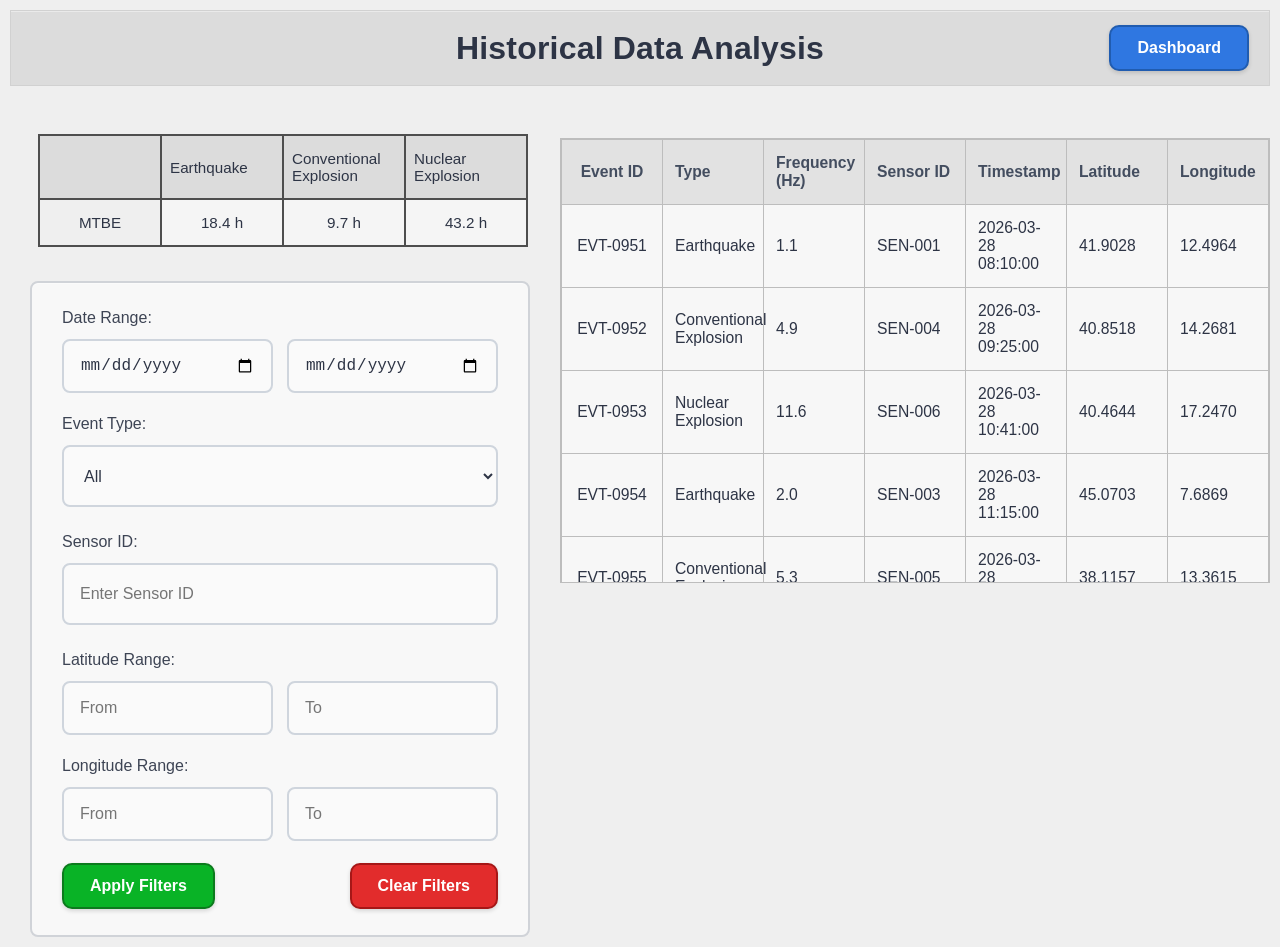
==== source/frontend/dashboard/archive.html @ df2274d7 "Initial commit of the frontend" ====
<!DOCTYPE html>
<html lang="en">
<head>
    <meta charset="UTF-8" />
    <meta name="viewport" content="width=device-width, initial-scale=1.0" />
    <title>Historical Data Analysis</title>
    <link rel="stylesheet" href="styles.css" />
</head>
<body data-page="archive">
    <div class="page-shell">
        <header class="topbar">
            <div></div>
            <h1>Historical Data Analysis</h1>
            <button id="goDashboardBtn" class="btn btn-primary">Dashboard</button>
        </header>

    <main class="archive-layout">
        <section class="mtbe-box">
            <table class="mtbe-table">
            <thead>
                <tr>
                <th></th>
                <th>Earthquake</th>
                <th>Conventional Explosion</th>
                <th>Nuclear Explosion</th>
                </tr>
            </thead>
            <tbody>
                <tr>
                <th>MTBE</th>
                <td id="mtbeEarthquake">-</td>
                <td id="mtbeConventional">-</td>
                <td id="mtbeNuclear">-</td>
                </tr>
            </tbody>
            </table>
        </section>

        <section class="filters-card">
            <div class="range-group">
                <label class="field-label">Date Range:</label>
                <div class="range-inputs">
                <input id="dateFromFilter" class="text-input small-input" type="date" />
                <input id="dateToFilter" class="text-input small-input" type="date" />
                </div>
            </div>

            <label class="field-label">Event Type:</label>
            <select id="eventTypeFilter" class="text-input">
                <option value="">All</option>
                <option value="Earthquake">Earthquake</option>
                <option value="Conventional Explosion">Conventional Explosion</option>
                <option value="Nuclear Explosion">Nuclear Explosion</option>
            </select>

            <label class="field-label">Sensor ID:</label>
            <input id="sensorIdFilter" class="text-input" type="text" placeholder="Enter Sensor ID" />

            <div class="range-group">
                <label class="field-label">Latitude Range:</label>
                <div class="range-inputs">
                <input id="latitudeFromFilter" class="text-input small-input" type="number" step="any" placeholder="From" />
                <input id="latitudeToFilter" class="text-input small-input" type="number" step="any" placeholder="To" />
                </div>
            </div>

            <div class="range-group">
                <label class="field-label">Longitude Range:</label>
                <div class="range-inputs">
                <input id="longitudeFromFilter" class="text-input small-input" type="number" step="any" placeholder="From" />
                <input id="longitudeToFilter" class="text-input small-input" type="number" step="any" placeholder="To" />
                </div>
            </div>

            <div class="filters-actions">
                <button id="applyFiltersBtn" class="btn btn-green">Apply Filters</button>
                <button id="clearFiltersBtn" class="btn btn-red">Clear Filters</button>
            </div>
        </section>

        <section class="history-panel">
            <div class="table-scroll history-scroll">
            <table class="data-table" id="archiveTable">
                <thead>
                <tr>
                    <th>Event ID</th>
                    <th>Type</th>
                    <th>Frequency (Hz)</th>
                    <th>Sensor ID</th>
                    <th>Timestamp</th>
                    <th>Latitude</th>
                    <th>Longitude</th>
                </tr>
                </thead>
                <tbody></tbody>
            </table>
            </div>
        </section>
        </main>
    </div>

    <script src="app.js"></script>
</body>
</html>
---- source/frontend/dashboard/styles.css ----
:root {
  --bg: #efefef;
  --panel: #f8f8f8;
  --header: #dcdcdc;
  --border: #bdbdbd;
  --text: #2d3445;
  --muted: #5c6473;
  --blue: #2f77e1;
  --blue-dark: #205cb0;
  --green: #09b326;
  --red: #e22c2c;
  --orange: #f3a01c;
  --shadow: 0 2px 4px rgba(0, 0, 0, 0.14);
}

* {
  box-sizing: border-box;
}

html, body {
  margin: 0;
  padding: 0;
  background: var(--bg);
  color: var(--text);
  font-family: "Trebuchet MS", "Segoe UI", Arial, sans-serif;
}

body {
  min-height: 100vh;
}

.page-shell {
  width: 100%;
  min-height: 100vh;
  padding: 10px;
}

.topbar {
  display: grid;
  grid-template-columns: 1fr auto 1fr;
  align-items: center;
  gap: 16px;
  padding: 14px 20px;
  background: var(--header);
  border: 1px solid #d1d1d1;
  box-shadow: inset 0 1px 0 rgba(255,255,255,0.4);
}

.topbar h1 {
  margin: 0;
  text-align: center;
  font-size: 2rem;
  font-weight: 800;
  letter-spacing: 0.2px;
}

.topbar > .btn {
  justify-self: end;
}

.btn {
  border: none;
  border-radius: 10px;
  padding: 12px 26px;
  font-size: 1rem;
  font-weight: 700;
  cursor: pointer;
  box-shadow: var(--shadow);
  transition: transform 0.12s ease, opacity 0.12s ease;
}

.btn:hover {
  transform: translateY(-1px);
  opacity: 0.96;
}

.btn-primary {
  color: #fff;
  background: var(--blue);
  border: 2px solid var(--blue-dark);
}

.btn-green {
  color: #fff;
  background: var(--green);
  border: 2px solid #0c7b1d;
}

.btn-red {
  color: #fff;
  background: var(--red);
  border: 2px solid #a61717;
}

.dashboard-grid {
  margin-top: 38px;
  display: grid;
  grid-template-columns: 2.15fr 0.95fr;
  gap: 42px 34px;
  align-items: start;
}

.panel {
  background: transparent;
}

.panel-header {
  background: var(--header);
  border: 1px solid var(--border);
  border-bottom: none;
  min-height: 78px;
  display: flex;
  align-items: center;
  padding: 0 16px;
}

.panel-header.center {
  justify-content: center;
}

.panel-header h2 {
  margin: 0;
  font-size: 1.2rem;
  font-weight: 800;
}

.table-scroll {
  background: #fff0;
  overflow-y: auto;
  border: 1px solid var(--border);
}

.table-scroll.tall {
  max-height: 290px;
}

.table-scroll.medium {
  max-height: 318px;
}

.table-scroll.history-scroll {
  max-height: 445px;
}

.data-table {
  width: 100%;
  border-collapse: collapse;
  table-layout: fixed;
  background: #f5f5f5;
}

.data-table th,
.data-table td {
  border: 1px solid var(--border);
  padding: 14px 12px;
  text-align: center;
  font-size: 0.98rem;
}

.data-table thead th {
  background: #e2e2e2;
  font-weight: 800;
  color: #434d5f;
}

.data-table tbody tr {
  background: #f7f7f7;
}

.data-table tbody tr.clickable-row {
  cursor: pointer;
}

.data-table tbody tr.clickable-row:hover {
  background: #ececec;
}

.type-earthquake,
.state-active {
  color: var(--green);
  font-weight: 800;
}

.type-conventional {
  color: var(--orange);
  font-weight: 800;
}

.type-nuclear,
.state-failed {
  color: var(--red);
  font-weight: 800;
}

.hz-earthquake {
  color: var(--green);
  font-weight: 800;
}

.hz-conventional {
  color: var(--orange);
  font-weight: 800;
}

.hz-nuclear {
  color: var(--red);
  font-weight: 800;
}

.info-panel {
  width: 82%;
}

.info-content {
  border: 1px solid var(--border);
  background: #f7f7f7;
  padding: 18px 16px;
  line-height: 1.9;
  font-size: 1.02rem;
}

.info-row {
  margin-bottom: 8px;
}

.info-label {
  font-weight: 400;
}

.info-value {
  font-weight: 400;
}

.archive-layout {
  margin-top: 18px;
  display: grid;
  grid-template-columns: 520px 1fr;
  grid-template-rows: auto 1fr;
  gap: 34px 30px;
  align-items: start;
}

.mtbe-box {
  width: 490px;
  margin-left: 28px;
  margin-top: 30px;
}

.mtbe-table {
  width: 100%;
  border-collapse: collapse;
  table-layout: fixed;
  background: #f5f5f5;
}

.mtbe-table th,
.mtbe-table td {
  border: 2px solid #4e4e4e;
  padding: 14px 8px;
  font-size: 0.95rem;
  text-align: center;
}

.mtbe-table thead th {
  background: #dcdcdc;
  font-weight: 400;
  text-align: left;
}

.mtbe-table tbody th {
  background: #efefef;
  font-weight: 400;
}

.filters-card {
  margin-left: 20px;
  width: 500px;
  min-height: 560px;
  background: #f8f8f8;
  border: 2px solid #d0d3d8;
  border-radius: 8px;
  padding: 26px 30px;
  box-shadow: inset 0 1px 0 rgba(255,255,255,0.5);
}

.field-label {
  display: block;
  font-size: 1rem;
  margin-bottom: 12px;
  color: #3d4454;
}

.text-input {
  width: 100%;
  height: 62px;
  border: 2px solid #cfd5dd;
  border-radius: 8px;
  background: #fafafa;
  padding: 0 16px;
  font-size: 1rem;
  color: var(--text);
  margin-bottom: 26px;
  outline: none;
}

.text-input:focus {
  border-color: #7fa8ea;
  background: #fff;
}

.filters-actions {
  display: flex;
  justify-content: space-between;
  gap: 18px;
  margin-top: 6px;
}

.history-panel {
  grid-column: 2 / 3;
  grid-row: 1 / 3;
  align-self: start;
  margin-top: 34px;
}

.history-panel .data-table th,
.history-panel .data-table td {
  text-align: left;
}

.history-panel .data-table td:first-child,
.history-panel .data-table th:first-child {
  text-align: center;
}

.modal {
  position: fixed;
  inset: 0;
  background: rgba(28, 28, 28, 0.35);
  display: flex;
  align-items: center;
  justify-content: center;
  padding: 16px;
}

.hidden {
  display: none !important;
}

.modal-card {
  width: min(560px, 100%);
  background: #f8f8f8;
  border: 1px solid #cfcfcf;
  border-radius: 12px;
  box-shadow: 0 10px 26px rgba(0,0,0,0.2);
  overflow: hidden;
}

.modal-top {
  display: flex;
  align-items: center;
  justify-content: space-between;
  background: var(--header);
  padding: 14px 18px;
}

.modal-top h3 {
  margin: 0;
  font-size: 1.15rem;
}

.icon-btn {
  border: none;
  background: transparent;
  font-size: 1.8rem;
  cursor: pointer;
  line-height: 1;
  color: #333;
}

.modal-body {
  padding: 18px;
}

.detail-grid {
  display: grid;
  grid-template-columns: 160px 1fr;
  gap: 12px 18px;
}

.detail-label {
  font-weight: 800;
  color: #495162;
}

.detail-value {
  color: #232834;
}

.range-group {
  margin-bottom: 22px;
}

.range-inputs {
  display: grid;
  grid-template-columns: 1fr 1fr;
  gap: 14px;
}

.small-input {
  height: 54px;
  margin-bottom: 0;
}

@media (max-width: 1200px) {
  .dashboard-grid {
    grid-template-columns: 1fr;
  }

  .info-panel {
    width: 100%;
  }

  .archive-layout {
    grid-template-columns: 1fr;
    grid-template-rows: auto auto auto;
  }

  .history-panel {
    grid-column: auto;
    grid-row: auto;
    margin-top: 0;
  }

  .filters-card,
  .mtbe-box {
    width: 100%;
    margin-left: 0;
  }

  .range-inputs {
    grid-template-columns: 1fr;
  }
}

@media (max-width: 760px) {
  .topbar {
    grid-template-columns: 1fr;
  }

  .topbar h1 {
    font-size: 1.5rem;
  }

  .topbar > .btn {
    justify-self: center;
  }

  .filters-actions {
    flex-direction: column;
  }

  .data-table th,
  .data-table td {
    font-size: 0.88rem;
    padding: 10px 8px;
  }
}
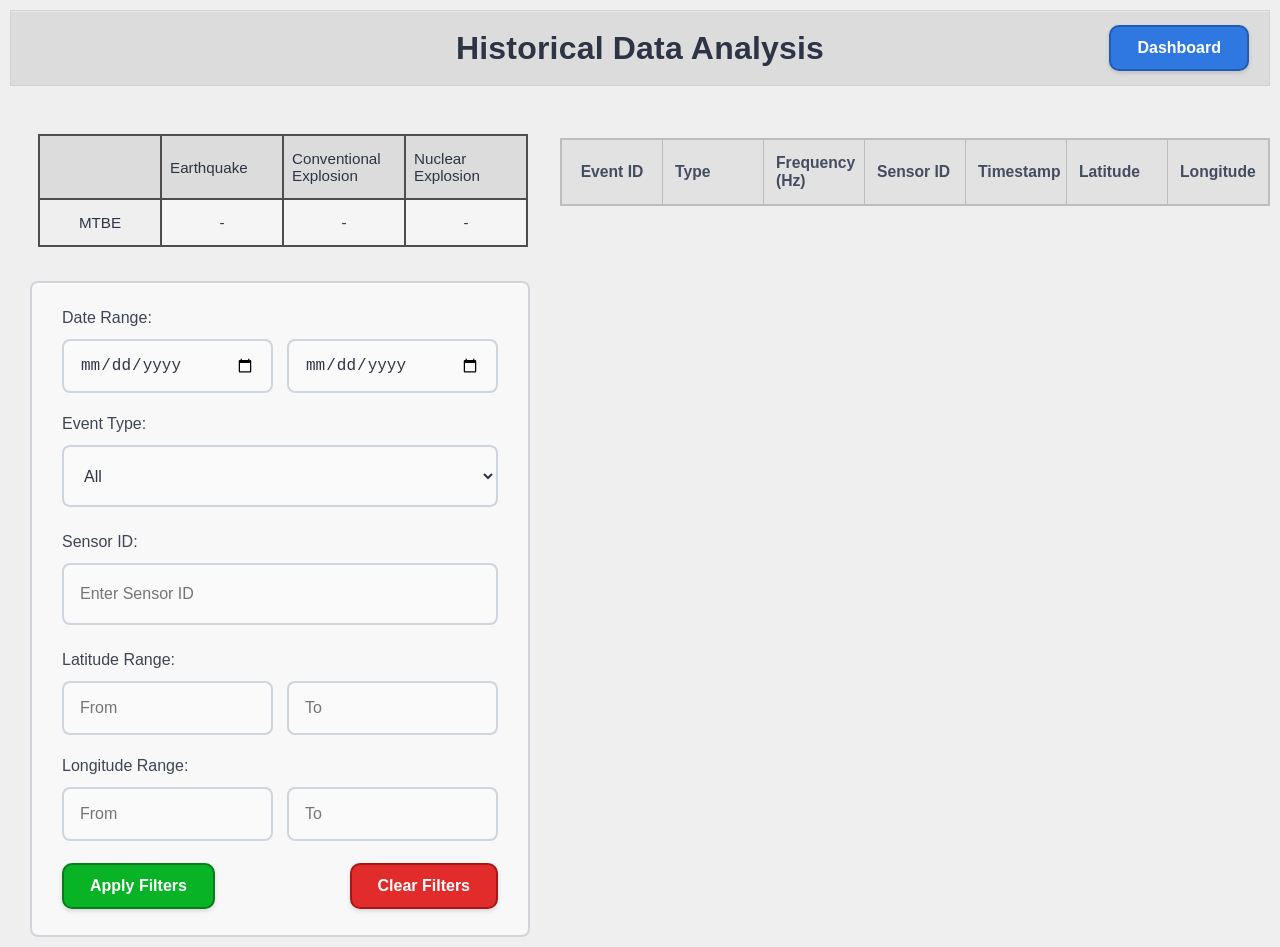
==== commit c5089cab: "Frontend-gateway communication" ====
--- a/source/frontend/dashboard/archive.html
+++ b/source/frontend/dashboard/archive.html
@@ -99,6 +99,7 @@
         </main>
     </div>
 
-    <script src="app.js"></script>
+    <!-- <script src="app.js"></script> -->
+    <script src="nex.js"></script>
 </body>
 </html>
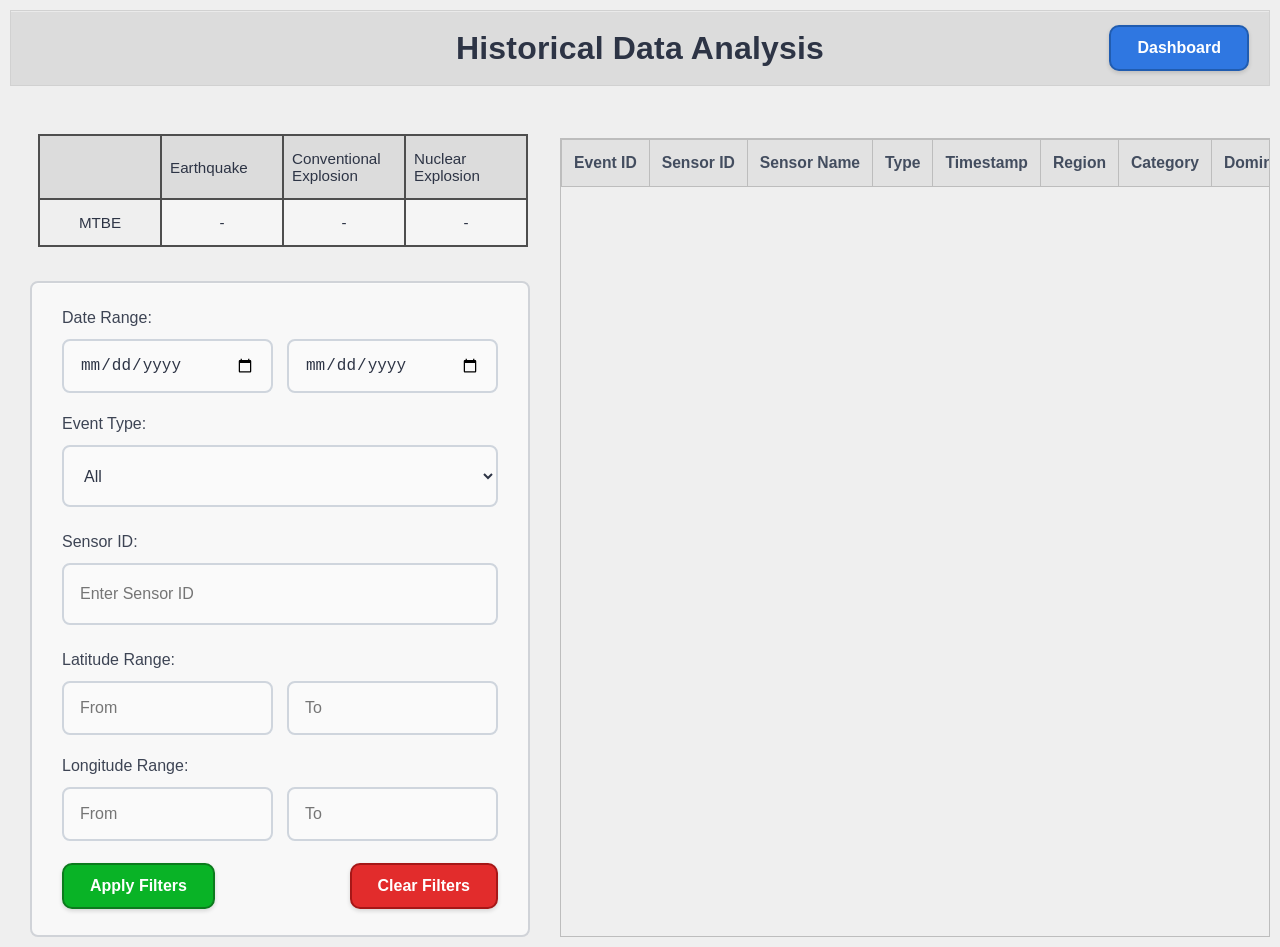
==== commit 69041a02: "archive table upadate" ====
--- a/source/frontend/dashboard/archive.html
+++ b/source/frontend/dashboard/archive.html
@@ -14,92 +14,99 @@
             <button id="goDashboardBtn" class="btn btn-primary">Dashboard</button>
         </header>
 
-    <main class="archive-layout">
-        <section class="mtbe-box">
-            <table class="mtbe-table">
-            <thead>
-                <tr>
-                <th></th>
-                <th>Earthquake</th>
-                <th>Conventional Explosion</th>
-                <th>Nuclear Explosion</th>
-                </tr>
-            </thead>
-            <tbody>
-                <tr>
-                <th>MTBE</th>
-                <td id="mtbeEarthquake">-</td>
-                <td id="mtbeConventional">-</td>
-                <td id="mtbeNuclear">-</td>
-                </tr>
-            </tbody>
-            </table>
-        </section>
+        <main class="archive-layout">
+            <section class="mtbe-box">
+                <table class="mtbe-table">
+                    <thead>
+                        <tr>
+                            <th></th>
+                            <th>Earthquake</th>
+                            <th>Conventional Explosion</th>
+                            <th>Nuclear Explosion</th>
+                        </tr>
+                    </thead>
+                    <tbody>
+                        <tr>
+                            <th>MTBE</th>
+                            <td id="mtbeEarthquake">-</td>
+                            <td id="mtbeConventional">-</td>
+                            <td id="mtbeNuclear">-</td>
+                        </tr>
+                    </tbody>
+                </table>
+            </section>
 
-        <section class="filters-card">
-            <div class="range-group">
-                <label class="field-label">Date Range:</label>
-                <div class="range-inputs">
-                <input id="dateFromFilter" class="text-input small-input" type="date" />
-                <input id="dateToFilter" class="text-input small-input" type="date" />
+            <section class="filters-card">
+                <div class="range-group">
+                    <label class="field-label">Date Range:</label>
+                    <div class="range-inputs">
+                        <input id="dateFromFilter" class="text-input small-input" type="date" />
+                        <input id="dateToFilter" class="text-input small-input" type="date" />
+                    </div>
                 </div>
-            </div>
 
-            <label class="field-label">Event Type:</label>
-            <select id="eventTypeFilter" class="text-input">
-                <option value="">All</option>
-                <option value="Earthquake">Earthquake</option>
-                <option value="Conventional Explosion">Conventional Explosion</option>
-                <option value="Nuclear Explosion">Nuclear Explosion</option>
-            </select>
+                <label class="field-label">Event Type:</label>
+                <select id="eventTypeFilter" class="text-input">
+                    <option value="">All</option>
+                    <option value="Earthquake">Earthquake</option>
+                    <option value="Conventional Explosion">Conventional Explosion</option>
+                    <option value="Nuclear Explosion">Nuclear Explosion</option>
+                </select>
 
-            <label class="field-label">Sensor ID:</label>
-            <input id="sensorIdFilter" class="text-input" type="text" placeholder="Enter Sensor ID" />
+                <label class="field-label">Sensor ID:</label>
+                <input id="sensorIdFilter" class="text-input" type="text" placeholder="Enter Sensor ID" />
 
-            <div class="range-group">
-                <label class="field-label">Latitude Range:</label>
-                <div class="range-inputs">
-                <input id="latitudeFromFilter" class="text-input small-input" type="number" step="any" placeholder="From" />
-                <input id="latitudeToFilter" class="text-input small-input" type="number" step="any" placeholder="To" />
+                <div class="range-group">
+                    <label class="field-label">Latitude Range:</label>
+                    <div class="range-inputs">
+                        <input id="latitudeFromFilter" class="text-input small-input" type="number" step="any" placeholder="From" />
+                        <input id="latitudeToFilter" class="text-input small-input" type="number" step="any" placeholder="To" />
+                    </div>
                 </div>
-            </div>
 
-            <div class="range-group">
-                <label class="field-label">Longitude Range:</label>
-                <div class="range-inputs">
-                <input id="longitudeFromFilter" class="text-input small-input" type="number" step="any" placeholder="From" />
-                <input id="longitudeToFilter" class="text-input small-input" type="number" step="any" placeholder="To" />
+                <div class="range-group">
+                    <label class="field-label">Longitude Range:</label>
+                    <div class="range-inputs">
+                        <input id="longitudeFromFilter" class="text-input small-input" type="number" step="any" placeholder="From" />
+                        <input id="longitudeToFilter" class="text-input small-input" type="number" step="any" placeholder="To" />
+                    </div>
                 </div>
-            </div>
 
-            <div class="filters-actions">
-                <button id="applyFiltersBtn" class="btn btn-green">Apply Filters</button>
-                <button id="clearFiltersBtn" class="btn btn-red">Clear Filters</button>
-            </div>
-        </section>
+                <div class="filters-actions">
+                    <button id="applyFiltersBtn" class="btn btn-green">Apply Filters</button>
+                    <button id="clearFiltersBtn" class="btn btn-red">Clear Filters</button>
+                </div>
+            </section>
 
-        <section class="history-panel">
-            <div class="table-scroll history-scroll">
-            <table class="data-table" id="archiveTable">
-                <thead>
-                <tr>
-                    <th>Event ID</th>
-                    <th>Type</th>
-                    <th>Frequency (Hz)</th>
-                    <th>Sensor ID</th>
-                    <th>Timestamp</th>
-                    <th>Latitude</th>
-                    <th>Longitude</th>
-                </tr>
-                </thead>
-                <tbody></tbody>
-            </table>
-            </div>
-        </section>
+            <section class="history-panel">
+                <div class="table-scroll history-scroll">
+                    <table class="data-table archive-wide-table" id="archiveTable">
+                        <thead>
+                            <tr>
+                                <th>Event ID</th>
+                                <th>Sensor ID</th>
+                                <th>Sensor Name</th>
+                                <th>Type</th>
+                                <th>Timestamp</th>
+                                <th>Region</th>
+                                <th>Category</th>
+                                <th>Dominant Frequency (Hz)</th>
+                                <th>Peak Amplitude</th>
+                                <th>Peak Spectrum</th>
+                                <th>Window Size</th>
+                                <th>Reported By</th>
+                                <th>Latitude</th>
+                                <th>Longitude</th>
+                                <th>Created At</th>
+                            </tr>
+                        </thead>
+                        <tbody></tbody>
+                    </table>
+                </div>
+            </section>
         </main>
     </div>
-
-    <!-- <script src="app.js"></script> -->
+<!-- <script src="app.js"></script> -->
     <script src="nex.js"></script>
 </body>
 </html>
--- a/source/frontend/dashboard/styles.css
+++ b/source/frontend/dashboard/styles.css
@@ -139,7 +139,10 @@
 }
 
 .table-scroll.history-scroll {
-  max-height: 445px;
+  max-height: none;
+  height: 100%;
+  flex: 1;
+  min-height: 0;
 }
 
 .data-table {
@@ -237,7 +240,7 @@
   grid-template-columns: 520px 1fr;
   grid-template-rows: auto 1fr;
   gap: 34px 30px;
-  align-items: start;
+  align-items: stretch;
 }
 
 .mtbe-box {
@@ -318,8 +321,15 @@
 .history-panel {
   grid-column: 2 / 3;
   grid-row: 1 / 3;
-  align-self: start;
-  margin-top: 34px;
+  align-self: stretch;
+  margin-top: 0;
+  padding-top: 34px;
+  height: 100%;
+  min-height: 0;
+  min-width: 0;
+  display: flex;
+  box-sizing: border-box;
+  overflow: hidden;
 }
 
 .history-panel .data-table th,
@@ -330,6 +340,23 @@
 .history-panel .data-table td:first-child,
 .history-panel .data-table th:first-child {
   text-align: center;
+}
+
+.archive-wide-table {
+  width: max-content;
+  min-width: 100%;
+}
+
+.history-panel .table-scroll {
+  width: 100%;
+  max-width: 100%;
+  overflow-x: auto;
+  overflow-y: auto;
+}
+
+.archive-wide-table th,
+.archive-wide-table td {
+  white-space: nowrap;
 }
 
 .modal {
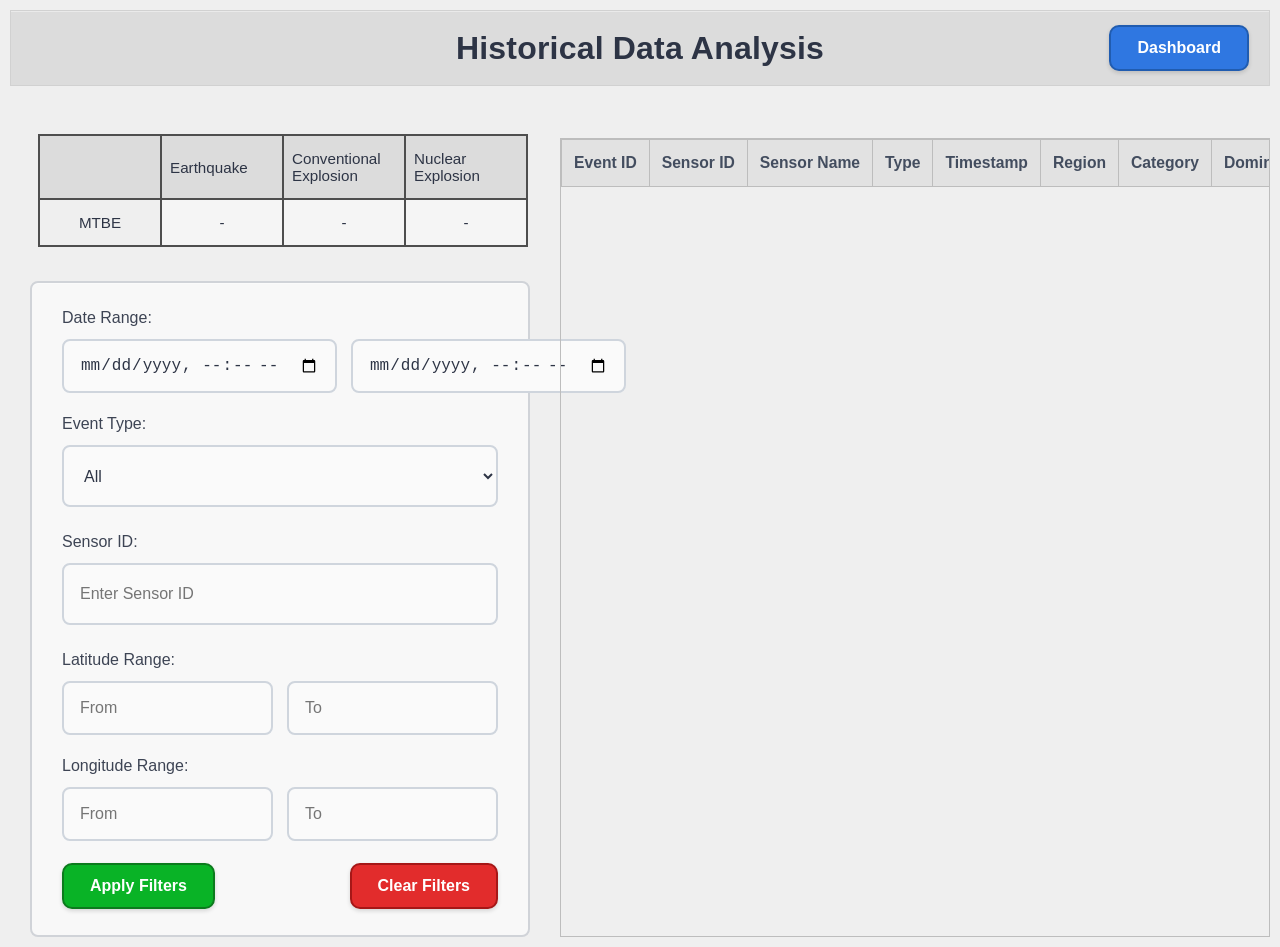
==== commit c3c91da7: "date and time filter" ====
--- a/source/frontend/dashboard/archive.html
+++ b/source/frontend/dashboard/archive.html
@@ -40,8 +40,8 @@
                 <div class="range-group">
                     <label class="field-label">Date Range:</label>
                     <div class="range-inputs">
-                        <input id="dateFromFilter" class="text-input small-input" type="date" />
-                        <input id="dateToFilter" class="text-input small-input" type="date" />
+                        <input id="dateFromFilter" class="text-input small-input" type="datetime-local" />
+                        <input id="dateToFilter" class="text-input small-input" type="datetime-local" />
                     </div>
                 </div>
 
